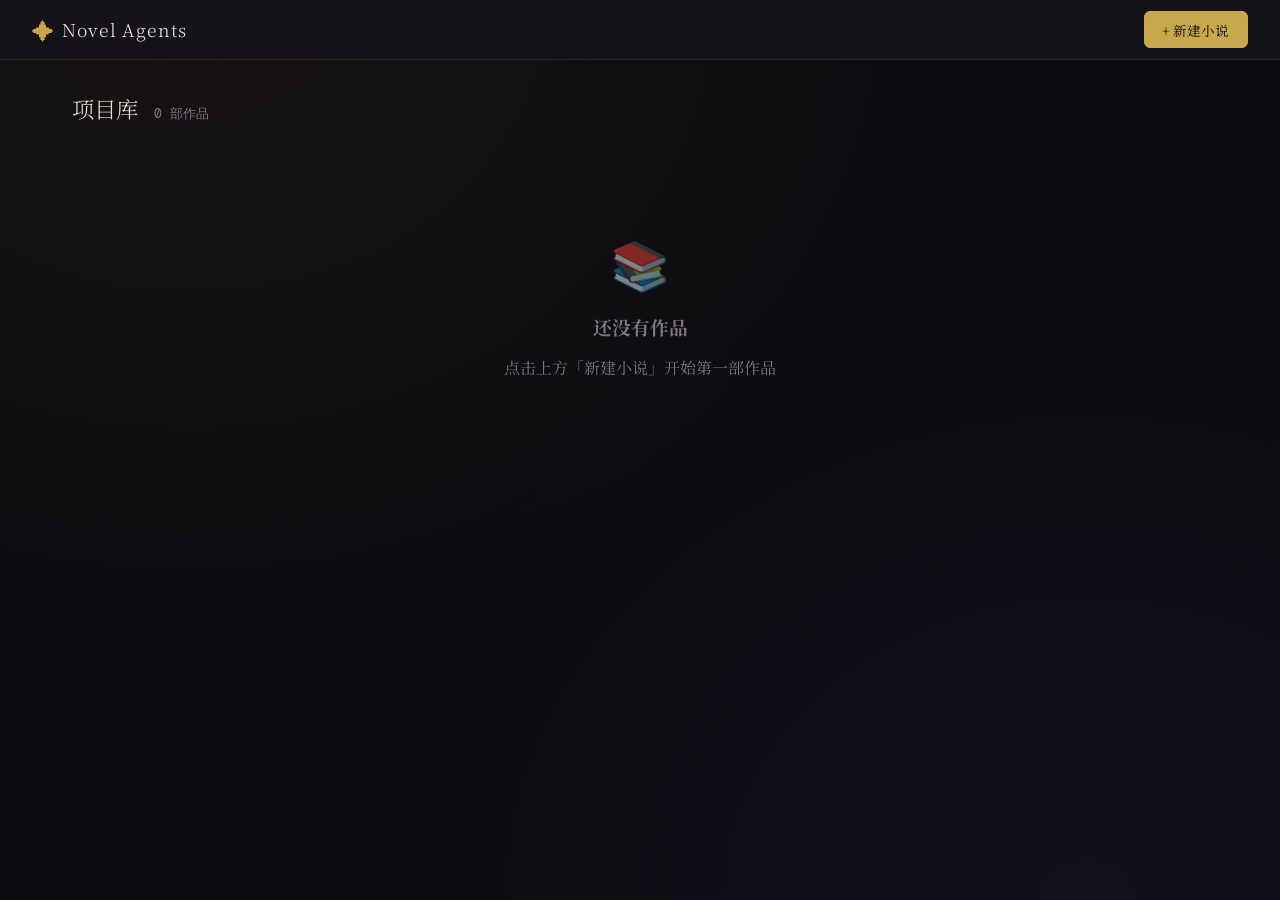
==== index.html @ f83b3af1 "update" ====
<!DOCTYPE html>
<html lang="zh-CN">
<head>
<meta charset="UTF-8">
<meta name="viewport" content="width=device-width, initial-scale=1.0">
<title>Novel Agents</title>
<link href="https://fonts.googleapis.com/css2?family=Noto+Serif+SC:wght@300;400;700&family=DM+Mono:wght@300;400;500&display=swap" rel="stylesheet">
<!-- 样式内联（确保加载） -->
<style>
*{box-sizing:border-box;margin:0;padding:0}
:root{--bg:#0c0b0f;--surface:#16141a;--surface2:#1e1b24;--border:#2a2733;--text:#e8e4df;--muted:#7a7485;--accent:#c9a84c;--accent2:#8b5cf6;--danger:#e05c5c;--success:#4caf7d}
html,body{height:100%;background:var(--bg);color:var(--text);font-family:'Noto Serif SC',serif;background-image:radial-gradient(ellipse at 15% 0%,rgba(201,168,76,.06) 0%,transparent 50%),radial-gradient(ellipse at 85% 100%,rgba(139,92,246,.05) 0%,transparent 50%)}
::-webkit-scrollbar{width:5px}
::-webkit-scrollbar-track{background:var(--surface)}
::-webkit-scrollbar-thumb{background:var(--border);border-radius:3px}
.btn{padding:.45rem 1.1rem;border-radius:6px;font-family:inherit;font-size:.85rem;cursor:pointer;border:1px solid transparent;transition:all .2s;font-weight:400}
.btn-primary{background:var(--accent);color:#0c0b0f;border-color:var(--accent)}
.btn-primary:hover{background:#d4b55a;box-shadow:0 0 18px rgba(201,168,76,.3)}
.btn-primary:disabled,.btn-ghost:disabled{opacity:.4;cursor:not-allowed}
.btn-ghost{background:transparent;color:var(--muted);border-color:var(--border)}
.btn-ghost:hover{border-color:var(--muted);color:var(--text)}
.btn-danger{background:transparent;color:var(--danger);border-color:var(--danger)}
.icon-btn{background:transparent;border:none;cursor:pointer;color:var(--muted);font-size:.9rem;padding:.2rem .4rem;border-radius:4px;transition:all .15s}
.icon-btn:hover{color:var(--text);background:var(--surface2)}
input,select,textarea{background:var(--surface2);border:1px solid var(--border);border-radius:6px;color:var(--text);font-family:'DM Mono',monospace;font-size:.8rem;padding:.5rem .7rem;width:100%;transition:border-color .2s;outline:none}
input:focus,select:focus,textarea:focus{border-color:var(--accent)}
textarea{resize:vertical;min-height:80px}
select{cursor:pointer}
.header{display:flex;align-items:center;justify-content:space-between;padding:0 2rem;height:60px;border-bottom:1px solid var(--border);background:rgba(22,20,26,.9);backdrop-filter:blur(12px);position:sticky;top:0;z-index:100}
.logo{display:flex;align-items:center;gap:.5rem;cursor:pointer}
.logo-mark{color:var(--accent);font-size:1.4rem}
.logo-text{font-size:1.1rem;font-weight:300;letter-spacing:.05em}
.header-actions{display:flex;gap:.75rem;align-items:center}
.toolbar-label{font-size:.8rem;color:var(--muted);font-family:'DM Mono',monospace;margin-right:auto}
.main{padding:2rem;max-width:1200px;margin:0 auto}
.section-header{display:flex;align-items:baseline;gap:1rem;margin-bottom:1.5rem}
.section-title{font-size:1.4rem;font-weight:300}
.count{font-size:.8rem;color:var(--muted);font-family:'DM Mono',monospace}
.grid{display:grid;grid-template-columns:repeat(auto-fill,minmax(280px,1fr));gap:1rem}
.card{background:var(--surface);border:1px solid var(--border);border-radius:10px;padding:1.25rem;cursor:pointer;transition:all .2s;position:relative;overflow:hidden}
.card:hover{border-color:rgba(201,168,76,.4);transform:translateY(-2px)}
.card-genre{font-size:.68rem;letter-spacing:.12em;text-transform:uppercase;color:var(--accent);font-family:'DM Mono',monospace;margin-bottom:.4rem}
.card-title{font-size:1.1rem;margin-bottom:.5rem}
.card-prompt{font-size:.8rem;color:var(--muted);line-height:1.6;display:-webkit-box;-webkit-line-clamp:2;-webkit-box-orient:vertical;overflow:hidden}
.card-footer{display:flex;justify-content:space-between;margin-top:.75rem;padding-top:.75rem;border-top:1px solid var(--border)}
.card-meta{font-size:.72rem;color:var(--muted);font-family:'DM Mono',monospace}
.card-actions{position:absolute;top:.75rem;right:.75rem;opacity:0;transition:opacity .15s;display:flex;gap:.25rem}
.card:hover .card-actions{opacity:1}
.empty-state{text-align:center;padding:5rem 2rem;color:var(--muted);display:flex;flex-direction:column;align-items:center;gap:1rem}
.modal-overlay{position:fixed;inset:0;background:rgba(0,0,0,.7);backdrop-filter:blur(4px);display:flex;align-items:center;justify-content:center;z-index:200;animation:fadeIn .2s ease}
.modal{background:var(--surface);border:1px solid var(--border);border-radius:12px;width:min(560px,95vw);max-height:90vh;overflow-y:auto;animation:slideUp .25s}
.modal-header{display:flex;align-items:center;justify-content:space-between;padding:1.25rem 1.5rem;border-bottom:1px solid var(--border)}
.close-btn{background:none;border:none;color:var(--muted);cursor:pointer;font-size:1.1rem}
.close-btn:hover{color:var(--text)}
.modal-form{padding:1.5rem;display:flex;flex-direction:column;gap:1rem}
.form-group{display:flex;flex-direction:column;gap:.25rem}
.form-label{font-size:.75rem;color:var(--muted);font-family:'DM Mono',monospace}
.form-actions{display:flex;justify-content:flex-end;gap:.75rem;padding:1rem 1.5rem;border-top:1px solid var(--border)}
.layout{display:grid;grid-template-columns:300px 1fr 300px;height:calc(100vh - 60px);overflow:hidden}
.sidebar{border-right:1px solid var(--border);overflow-y:auto;padding:1.25rem;display:flex;flex-direction:column;gap:1.25rem}
.main-area{display:flex;flex-direction:column;overflow:hidden;position:relative}
.main-area .content-wrapper{flex:1;overflow:hidden;position:relative;display:flex;flex-direction:column}
.right-panel{border-left:1px solid var(--border);display:flex;flex-direction:column;overflow:hidden}
.panel-title{font-size:.68rem;letter-spacing:.15em;text-transform:uppercase;color:var(--muted);margin-bottom:.6rem;font-family:'DM Mono',monospace}
.panel-tabs{display:flex;border-bottom:1px solid var(--border);background:rgba(22,20,26,.8)}
.tab{flex:1;padding:.6rem;text-align:center;font-size:.78rem;color:var(--muted);cursor:pointer;border-bottom:2px solid transparent;transition:all .15s;font-family:'DM Mono',monospace}
.tab:hover{color:var(--text)}
.tab.active{color:var(--accent);border-bottom-color:var(--accent)}
.panel-content{flex:1;overflow-y:auto;padding:1rem;display:flex;flex-direction:column;gap:1rem}
.info-block{background:var(--surface);border:1px solid var(--border);border-radius:8px;padding:.85rem}
.info-row{display:flex;justify-content:space-between;align-items:center;padding:.3rem 0;font-size:.85rem;border-bottom:1px solid var(--border)}
.info-row:last-child{border-bottom:none}
.info-label{color:var(--muted);min-width:3em;flex-shrink:0}
.info-value{color:var(--text);text-align:right;flex:1}
.config-section{display:flex;flex-direction:column;gap:.6rem}
.control-row{display:flex;gap:.5rem;align-items:center}
.slider-label{font-size:.75rem;color:var(--muted);font-family:'DM Mono',monospace;white-space:nowrap}
input[type=range]{flex:1;height:3px;background:var(--border);border-radius:2px;border:none;padding:0;accent-color:var(--accent)}
.char-list{display:flex;flex-direction:column;gap:.4rem}
.char-card{background:var(--surface);border:1px solid var(--border);border-radius:8px;padding:.65rem;font-size:.85rem;transition:border-color .15s}
.char-card:hover{border-color:var(--accent)}
.char-name{color:var(--accent);font-weight:500;margin-bottom:.2rem;font-size:.88rem}
.char-desc{color:var(--muted);font-size:.75rem;line-height:1.5}
.toolbar{display:flex;align-items:center;gap:.75rem;padding:.65rem 1.5rem;border-bottom:1px solid var(--border);background:rgba(22,20,26,.7)}
.outline-scroll{flex:1;overflow-y:auto;padding:1.25rem 1.5rem;min-height:0}
.outline-empty{color:var(--muted);text-align:center;padding:3rem;font-size:.9rem;line-height:2}
.chapter-block{margin-bottom:1.25rem;padding:1rem 1.25rem;background:var(--surface);border:1px solid var(--border);border-radius:10px;transition:border-color .2s}
.chapter-block:hover{border-color:rgba(201,168,76,.4)}
.chapter-block:hover .chapter-actions{opacity:1}
.chapter-block.current{border-color:var(--accent);box-shadow:0 0 20px rgba(201,168,76,.15)}
.chapter-block.editing{border-color:var(--accent); background:rgba(201,168,76,.03)}
.editable-field:hover{background:rgba(201,168,76,.05); border-radius:3px; cursor:text}
.empty-hint:hover{color:var(--accent)!important}
.theme-block .editable-field:hover{background:rgba(255,255,255,.08)}
.chapter-num{font-family:'DM Mono',monospace;font-size:.7rem;color:var(--muted);letter-spacing:.1em}
.chapter-title{font-size:1.05rem;color:var(--accent);margin:.3rem 0 .4rem}
.chapter-one-sentence{font-size:.82rem;color:var(--muted);font-style:italic;border-left:2px solid var(--border);padding-left:.75rem;margin:.4rem 0;line-height:1.6}
.chapter-meta{display:flex;flex-wrap:wrap;gap:.4rem;margin-top:.4rem}
.chapter-meta span{background:var(--surface2);padding:.15rem .5rem;border-radius:4px;font-size:.75rem;font-family:'DM Mono',monospace;color:var(--muted)}
.chapter-meta .cur{color:var(--accent)}
.theme-block{background:linear-gradient(135deg,rgba(201,168,76,.08),rgba(139,92,246,.08));border:1px solid rgba(201,168,76,.2);border-radius:10px;padding:1rem 1.25rem;margin-bottom:1.25rem}
.theme-text{font-size:1rem;color:var(--accent)}
.theme-purpose{font-size:.82rem;color:var(--muted);margin-top:.3rem}
.arc-block{background:var(--surface);border:1px solid var(--border);border-radius:8px;padding:.75rem 1rem;margin-bottom:.6rem}
.arc-name{color:var(--accent2);font-size:.85rem;font-weight:500}
.arc-arrow{font-size:.75rem;color:var(--muted);margin:.2rem 0}
.world-rule{display:flex;align-items:flex-start;gap:.5rem;padding:.3rem 0;font-size:.82rem}
.world-rule::before{content:\25c8;color:var(--accent);flex-shrink:0}
.novel-text{flex:1;overflow-y:auto;padding:2rem 3rem;font-size:1.05rem;line-height:2.2;white-space:pre-wrap;word-break:break-word;max-width:800px;margin:0 auto;width:100%}
.novel-container{flex:1;overflow:hidden;position:relative;display:flex;flex-direction:column}
.outline-container{flex:1;overflow:hidden;position:relative;display:flex;flex-direction:column}
.novel-content-wrapper{flex:1;overflow:auto;position:relative}
.novel-toolbar{display:flex;justify-content:flex-end;gap:.5rem;padding:.5rem 2rem;border-top:1px solid var(--border);background:rgba(22,20,26,.8);flex-shrink:0}
.outline-toolbar{display:flex;justify-content:flex-end;gap:.5rem;padding:.5rem 2rem;border-top:1px solid var(--border);background:rgba(22,20,26,.95);flex-shrink:0}
#novel-editor{position:absolute;top:0;left:0;width:100%;height:100%;box-sizing:border-box;padding:2rem 3rem;font-size:1.05rem;line-height:2.2;white-space:pre-wrap;word-break:break-word;max-width:800px;margin:0 auto;border:none;outline:none;background:transparent;color:var(--text);font-family:'Noto Serif SC',serif;resize:none}
.output-box{background:var(--surface);border:1px solid var(--border);border-radius:8px;overflow-y:auto;padding:.75rem;font-family:'DM Mono',monospace;font-size:.73rem;line-height:1.8;white-space:pre-wrap;word-break:break-word;color:var(--text);min-height:180px;max-height:55vh;flex:1}
.output-box:empty::before{content:'等待生成...';color:var(--muted)}
.log-entry{margin-bottom:.15rem}
.log-phase{color:var(--accent2)}
.log-error{color:var(--danger)}
.log-success{color:var(--success)}
.log-muted{color:var(--muted)}
.log-tool{color:var(--accent);font-size:.7rem}
.progress-bar{height:3px;background:var(--border);border-radius:2px;overflow:hidden;margin-top:.4rem;display:none}
.progress-fill{height:100%;background:var(--accent);border-radius:2px;transition:width .3s}
.toast{position:fixed;bottom:2rem;right:2rem;background:var(--surface2);border:1px solid var(--accent);border-radius:8px;padding:.75rem 1.25rem;font-size:.85rem;box-shadow:0 8px 32px rgba(0,0,0,.5);z-index:999;animation:slideUp .2s ease;display:none}
.toast.error{border-color:var(--danger);color:var(--danger)}
@keyframes fadeIn{from{opacity:0}}
@keyframes slideUp{from{transform:translateY(12px);opacity:0}}
.hidden{display:none!important}
@media(max-width:900px){.layout{grid-template-columns:1fr}.sidebar,.right-panel{display:none}}
</style>
</head>
<body>
<div class="header">
  <div class="logo" id="logo-btn">
    <span class="logo-mark">&#10022;</span>
    <span class="logo-text">Novel Agents</span>
  </div>
  <div class="header-actions" id="header-actions">
    <button class="btn btn-primary" id="btn-new">+ 新建小说</button>

    <button class="btn btn-ghost" id="btn-settings-header">&#9881; 设置</button>
  </div>
</div>

<div class="main" id="page-home">
  <div class="section-header">
    <h1 class="section-title">项目库</h1>
    <span class="count" id="project-count">0 部作品</span>
  </div>
  <div class="grid" id="project-grid"></div>
  <div class="empty-state" id="empty-state" style="display:none">
    <div style="font-size:3rem;opacity:.5">&#128218;</div>
    <h3>还没有作品</h3>
    <p>点击上方「新建小说」开始第一部作品</p>
  </div>
</div>

<div class="layout hidden" id="page-project">
  <aside class="sidebar">
    <div>
      <div class="panel-title" style="display:flex;justify-content:space-between;align-items:center">
        <span>小说信息</span>
        <button class="btn btn-ghost" id="btn-edit-project" style="padding:.2rem .5rem;font-size:.7rem">✎ 编辑</button>
      </div>
      <div class="info-block">
        <div class="info-row"><span class="info-label">标题</span><span class="info-value" id="info-title">-</span></div>
        <div class="info-row"><span class="info-label">类型</span><span class="info-value" id="info-genre">-</span></div>
        <div class="info-row"><span class="info-label">章节</span><span class="info-value" id="info-chapter">-</span></div>
        <div class="info-row"><span class="info-label">角色</span><span class="info-value" id="info-chars">-</span></div>
        <div class="info-row"><span class="info-label">状态</span><span class="info-value" id="info-status">-</span></div>
      </div>
    </div>
    <div>
      <div class="panel-title" style="display:flex;justify-content:space-between;align-items:center">
        <span>角色列表</span>
        <button class="btn btn-ghost" id="btn-add-char" style="padding:.2rem .5rem;font-size:.7rem">+ 新增</button>
      </div>
      <div class="char-list" id="char-list">
        <div class="info-block" style="text-align:center;color:var(--muted);font-size:.85rem">生成大纲后显示</div>
      </div>
    </div>
  </aside>

  <section class="main-area">
    <div class="toolbar">
      <span class="toolbar-label" id="toolbar-status">大纲</span>
      <button class="btn btn-primary" id="btn-outline">生成大纲</button>
      <button class="btn btn-ghost" id="btn-round" disabled onclick="window.generateRound(1)">写一段</button>
      <button class="btn btn-ghost" id="btn-show-outline">大纲</button>
      <button class="btn btn-ghost" id="btn-novel-tab">正文</button>
      <button class="btn btn-ghost" id="btn-save-text">保存正文</button>
    </div>
    <div class="content-wrapper">
      <!-- 大纲显示区 -->
      <div class="outline-container hidden" id="outline-container">
        <div class="outline-scroll" id="outline-panel">
          <div class="outline-empty" id="outline-empty">
            <p>还没有生成大纲</p><p>配置模型后，点击「生成大纲」开始</p>
          </div>
          <div id="outline-content" class="hidden"></div>
        </div>
        <div class="outline-toolbar" id="outline-toolbar">
          <button class="btn btn-ghost" id="btn-add-outline-chapter">+ 章节</button>
          <button class="btn btn-ghost" id="btn-add-world-rule">+ 规则</button>
        </div>
      </div>
      
      <!-- 正文显示/编辑区 -->
      <div class="novel-container hidden" id="novel-container">
        <div class="novel-content-wrapper">
          <div class="novel-text" id="novel-panel"></div>
          <textarea id="novel-editor" class="hidden"></textarea>
        </div>
        <div class="novel-toolbar">
          <button class="btn btn-ghost" id="btn-edit-novel">✎ 编辑</button>
          <button class="btn btn-ghost" id="btn-save-novel" style="display:none">✓ 保存</button>
          <button class="btn btn-ghost" id="btn-cancel-novel" style="display:none">✕ 取消</button>
        </div>
      </div>
    </div>
  </section>

  <aside class="right-panel">
    <div class="panel-tabs">
      <div class="tab active" id="tab-output">输出</div>
      <div class="tab" id="tab-outline">大纲</div>
    </div>
    <div class="panel-content" id="panel-output">
      <div class="output-box" id="output-box"></div>
    </div>
    <div class="panel-content hidden" id="panel-outline">
      <div id="outline-sidebar-content" style="font-size:.85rem;line-height:1.8"></div>
    </div>
  </aside>
</div>

<div class="modal-overlay hidden" id="modal-overlay">
  <div class="modal">
    <div class="modal-header">
      <span>新建小说</span>
      <button class="close-btn" id="modal-close">&#10005;</button>
    </div>
    <form class="modal-form" id="form-new">
      <div class="form-group">
        <label class="form-label">标题</label>
        <input type="text" name="title" placeholder="例如：午夜书店" required>
      </div>
      <div class="form-group">
        <label class="form-label">类型</label>
        <select name="genre">
          <option value="悬疑推理">悬疑推理</option>
          <option value="都市言情">都市言情</option>
          <option value="科幻">科幻</option>
          <option value="奇幻">奇幻</option>
          <option value="历史">历史</option>
          <option value="恐怖">恐怖</option>
          <option value="武侠">武侠</option>
          <option value="其他">其他</option>
        </select>
      </div>
      <div class="form-group">
        <label class="form-label">初始设定</label>
        <textarea name="initial_prompt" rows="4" placeholder="描述小说的开局设定、人物关系、核心悬念等..."></textarea>
      </div>
      <div class="form-actions">
        <button type="button" class="btn btn-ghost" id="btn-cancel">取消</button>
        <button type="submit" class="btn btn-primary">创建并打开</button>
      </div>
    </form>
  </div>
</div>

<div id="toast" class="toast"></div>

<div class="main hidden" id="page-settings">
  <div class="section-header">
    <h1 class="section-title">&#9881; 全局设置</h1>
  </div>

  <div class="grid" style="grid-template-columns:1fr;max-width:640px">

    <div class="card" style="cursor:default">
      <div style="margin-bottom:1.5rem">
        <div class="panel-title">&#128273; API 配置</div>
        <div class="form-group" style="margin-bottom:.75rem">
          <label class="form-label">API Key</label>
          <input type="password" id="s-api-key" placeholder="sk-... &#25110; DashScope Key">
        </div>
        <div class="form-group" style="margin-bottom:.75rem">
          <label class="form-label">Base URL</label>
          <input type="text" id="s-base-url" placeholder="https://dashscope.aliyuncs.com/compatible-mode/v1">
        </div>
        <div class="form-group">
          <label class="form-label">&#36890;&#36947;&#35780;&#27983;</label>
          <select id="s-channel">
            <option value="dashscope">&#38463;&#37324;&#20304;&#25945; (DashScope)</option>
            <option value="openai">OpenAI</option>
            <option value="custom">&#33258;&#23450;&#20041;</option>
          </select>
        </div>
      </div>

      <div style="margin-bottom:1.5rem">
        <div class="panel-title">&#129512; &#27169;&#22411;&#36873;&#25321;</div>
        <div class="form-group" style="margin-bottom:.75rem">
          <label class="form-label">&#20027;&#35268;&#21017;&#27169;&#22411;</label>
          <select id="s-model">
            <option value="qwen-plus">&#36890;&#20041;&#21315;&#38395; Plus</option>
            <option value="qwen-max">&#36890;&#20041;&#21315;&#38395; Max</option>
            <option value="qwen2.5-72b-instruct">Qwen2.5 72B Instruct</option>
            <option value="qwen2.5-14b-instruct">Qwen2.5 14B Instruct</option>
            <option value="qwen2.5-7b-instruct">Qwen2.5 7B Instruct</option>
            <option value="deepseek-chat">DeepSeek V3 Chat</option>
            <option value="deepseek-coder">DeepSeek Coder</option>
            <option value="gpt-4o">GPT-4o</option>
            <option value="gpt-4o-mini">GPT-4o Mini</option>
            <option value="claude-3-5-sonnet">Claude 3.5 Sonnet</option>
          </select>
        </div>
        <div class="form-group">
          <label class="form-label">Temperature &nbsp; <span id="s-temp-label">0.80</span></label>
          <div class="control-row">
            <input type="range" id="s-temp" min="0.1" max="1.5" step="0.05" value="0.8">
          </div>
        </div>
      </div>

      <div style="display:flex;gap:.75rem;flex-wrap:wrap">
        <button class="btn btn-primary" id="btn-save-settings">&#128190; &#20445;&#23384;&#35774;&#32622;</button>
        <button class="btn btn-ghost" id="btn-test-conn">&#128270; &#27979;&#35797;&#36830;&#25509;</button>
        <button class="btn btn-ghost" id="btn-reset-settings">&#128465; &#37325;&#32622;</button>
      </div>
      <div id="test-result" style="margin-top:.75rem;font-size:.82rem;font-family:'DM Mono',monospace;min-height:1.2rem;color:var(--muted)"></div>
    </div>

    <div class="card" style="cursor:default">
      <div class="panel-title">&#128203; &#20351;&#29992;&#35828;&#26126;</div>
      <div style="font-size:.85rem;line-height:1.8;color:var(--muted)">
        <p>&#183; &#22312;&#27491;&#25991;&#20013;&#22635;&#20837; API Key&#65292;&#31995;&#32479;&#20250;&#20445;&#23384;&#21040;&#26412;&#22320;&#65288;&#19981;&#20250;&#19978;&#20256;&#21040;&#20219;&#20309;&#26381;&#21153;&#22120;&#65289;</p>
        <p style="margin-top:.5rem">&#183; &#25903;&#25345;&#38463;&#37324;&#20304;&#25945;&#12289;OpenAI&#12289;DeepSeek&#31561;&#27169;&#22411;</p>
        <p style="margin-top:.5rem">&#183; &#27599;&#20010;&#23567;&#35828;&#39033;&#30446;&#21487;&#29420;&#31435;&#37197;&#32622;&#27169;&#22411;&#65292;&#20063;&#21487;&#20351;&#29992;&#20844;&#20849;&#35774;&#32622;</p>
        <p style="margin-top:.5rem">&#183; &#25171;&#24320;&#27993;&#35270;&#22120;&#25509;&#21475;&#65288;F12&#65289;&#26597;&#30475;&#25551;&#36807;&#36807;&#31243;&#26085;&#24536;</p>
      </div>
    </div>

  </div>
</div>


<div class="modal-overlay hidden" id="char-modal-overlay">
  <div class="modal" id="char-modal-box" style="max-width:680px;width:95vw;max-height:90vh;overflow:auto">
    <div style="display:flex;justify-content:space-between;align-items:center;margin-bottom:1rem">
      <span class="modal-title" id="char-modal-title">添加角色</span>
      <button class="modal-close" id="char-modal-close">&#8592; 返回</button>
    </div>
    <div id="char-form-container"></div>
  </div>
</div>

<!-- 项目编辑弹窗 -->
<div class="modal-overlay hidden" id="project-edit-modal">
  <div class="modal" style="max-width:520px;width:95vw">
    <div class="modal-header">
      <span class="modal-title" id="project-edit-title">编辑项目</span>
      <button class="close-btn" id="project-edit-close">✕</button>
    </div>
    <form id="project-edit-form" class="modal-form">
      <div class="form-group">
        <label class="form-label">标题</label>
        <input type="text" id="pe-title" placeholder="小说标题" required>
      </div>
      <div class="form-group">
        <label class="form-label">类型</label>
        <select id="pe-genre">
          <option value="悬疑推理">悬疑推理</option>
          <option value="都市言情">都市言情</option>
          <option value="科幻">科幻</option>
          <option value="奇幻">奇幻</option>
          <option value="历史">历史</option>
          <option value="恐怖">恐怖</option>
          <option value="武侠">武侠</option>
          <option value="其他">其他</option>
        </select>
      </div>
      <div class="form-group">
        <label class="form-label">初始设定</label>
        <textarea id="pe-initial-prompt" rows="4" placeholder="故事背景、人物关系、核心悬念等..."></textarea>
      </div>
      <div class="form-actions">
        <button type="button" class="btn btn-ghost" id="project-edit-cancel">取消</button>
        <button type="submit" class="btn btn-primary">保存</button>
      </div>
    </form>
  </div>
</div>

<!-- 应用脚本 - 模块化架构 -->
<script src="web/js/storage.js"></script>
<script src="web/js/utils.js"></script>
<script src="web/js/providers.js"></script>
<script src="web/js/api.js"></script>
<script src="web/js/project.js"></script>
<script src="web/js/navigation.js"></script>
<script src="web/js/ui.js"></script>
<script src="web/js/outline.js"></script>
<script src="web/js/novelist.js"></script>
<script src="web/js/app.js"></script>
</body>
</html>
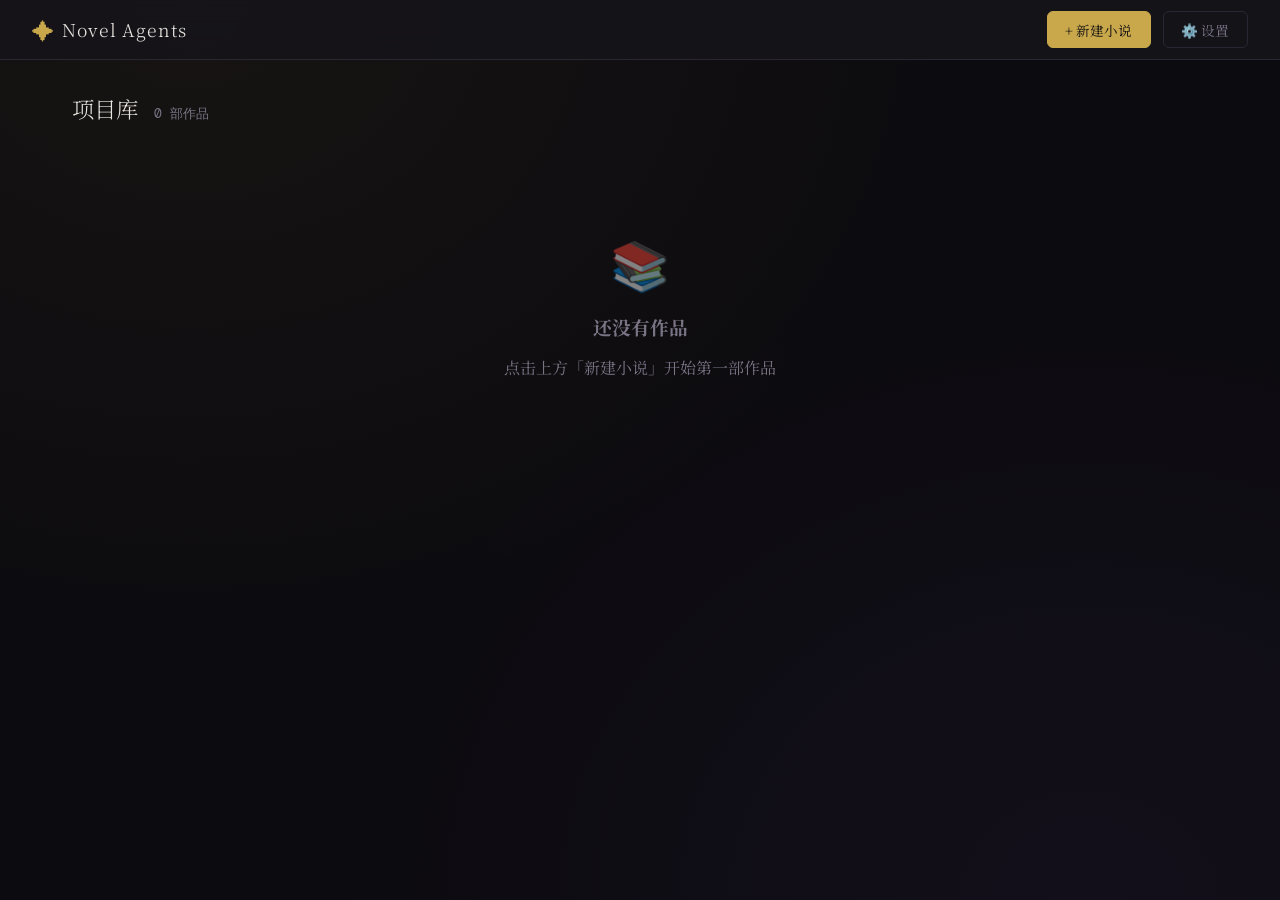
==== commit 1967b023: "update" ====
--- a/index.html
+++ b/index.html
@@ -77,10 +77,45 @@
 .slider-label{font-size:.75rem;color:var(--muted);font-family:'DM Mono',monospace;white-space:nowrap}
 input[type=range]{flex:1;height:3px;background:var(--border);border-radius:2px;border:none;padding:0;accent-color:var(--accent)}
 .char-list{display:flex;flex-direction:column;gap:.4rem}
-.char-card{background:var(--surface);border:1px solid var(--border);border-radius:8px;padding:.65rem;font-size:.85rem;transition:border-color .15s}
-.char-card:hover{border-color:var(--accent)}
-.char-name{color:var(--accent);font-weight:500;margin-bottom:.2rem;font-size:.88rem}
-.char-desc{color:var(--muted);font-size:.75rem;line-height:1.5}
+.characters-list{display:flex;flex-direction:column;gap:.6rem;width:100%}
+.character-item{background:var(--surface);border:1px solid var(--border);border-radius:8px;padding:.75rem;transition:border-color .15s}
+.character-item:hover{border-color:var(--accent)}
+.character-header{display:flex;justify-content:space-between;align-items:center;margin-bottom:.4rem}
+.character-name{color:var(--accent);font-weight:500;font-size:.9rem}
+.character-actions{display:flex;gap:.35rem}
+.character-role-tag{background:rgba(201,168,76,.08);color:var(--accent);padding:.2rem .5rem;border-radius:4px;font-size:.7rem;font-family:'DM Mono',monospace;margin-bottom:.5rem;display:inline-block}
+.character-section{margin-bottom:.5rem;padding:.35rem .5rem;background:var(--surface2);border-left:2px solid var(--border);border-radius:4px}
+.character-section:hover{border-left-color:var(--accent)}
+.character-section.editable-field{cursor:pointer;transition:all .15s}
+.character-section.editable-field:hover{background:rgba(201,168,76,.08);border-left-color:var(--accent)}
+.section-label{font-size:.72rem;color:var(--muted);display:block;margin-bottom:.2rem;font-family:'DM Mono',monospace}
+.section-content{font-size:.78rem;line-height:1.7;color:var(--text);display:block}
+.arc-section{background:linear-gradient(to right, rgba(139,92,246,.05), transparent);border-left-color:#8b5cf6}
+.arc-label{color:#8b5cf6}
+.arc-content{display:flex;flex-direction:column;gap:.3rem;margin-top:.25rem}
+.arc-state{display:flex;align-items:flex-start;gap:.35rem;font-size:.78rem;line-height:1.6;padding:.25rem;background:var(--surface);border-radius:4px}
+.arc-state.initial{border-left:2px solid #10b981;padding-left:.5rem}
+.arc-state.final{border-left:2px solid #f59e0b;padding-left:.5rem}
+.state-icon{font-size:.85rem;flex-shrink:0}
+.state-label{color:var(--muted);font-size:.7rem;font-family:'DM Mono',monospace;white-space:nowrap}
+.changes-section{background:linear-gradient(to right, rgba(59,130,246,.05), transparent);border-left-color:#3b82f6}
+.conflicts-section{background:linear-gradient(to right, rgba(239,68,68,.05), transparent);border-left-color:#ef4444}
+.changes-list,.conflicts-list{list-style:none;padding:0;margin:.25rem 0 0;font-size:.78rem;line-height:1.7}
+.changes-list li,.conflicts-list li{padding:.2rem .5rem;background:var(--surface);border-radius:3px;margin-bottom:.2rem;position:relative;padding-left:1.2rem}
+.changes-list li:before,.conflicts-list li:before{content:'•';position:absolute;left:.4rem;color:var(--accent);font-weight:bold}
+.character-meta-field{margin-top:.5rem;padding:.35rem .5rem;background:var(--surface2);border-radius:4px}
+.character-meta-field.editable-field{cursor:pointer;transition:all .15s}
+.character-meta-field.editable-field:hover{background:rgba(201,168,76,.08)}
+.meta-label{font-size:.72rem;color:var(--muted);font-family:'DM Mono',monospace;margin-right:.5rem;font-weight:500}
+.meta-items{display:flex;flex-wrap:wrap;gap:.35rem;margin-top:.25rem}
+.meta-item{background:var(--surface);border:1px solid var(--border);padding:.2rem .5rem;border-radius:4px;font-size:.75rem;color:var(--text);line-height:1.6;transition:all .15s}
+.meta-item:hover{border-color:var(--accent);background:rgba(201,168,76,.08)}
+.meta-item.conflict{border-color:rgba(239,68,68,.3);background:rgba(239,68,68,.05)}
+.meta-item.conflict:hover{border-color:#ef4444;background:rgba(239,68,68,.1)}
+.character-meta{display:flex;flex-wrap:wrap;gap:.3rem;margin-top:.4rem}
+.character-tag{background:var(--surface2);padding:.15rem .45rem;border-radius:4px;font-size:.7rem;color:var(--muted);font-family:'DM Mono',monospace}
+.character-tag.info{background:rgba(59,130,246,.1);color:#60a5fa;border:1px solid rgba(59,130,246,.2)}
+.character-tag.empty{background:var(--surface2);color:var(--muted);border:1px dashed var(--border)}
 .toolbar{display:flex;align-items:center;gap:.75rem;padding:.65rem 1.5rem;border-bottom:1px solid var(--border);background:rgba(22,20,26,.7)}
 .outline-scroll{flex:1;overflow-y:auto;padding:1.25rem 1.5rem;min-height:0}
 .outline-empty{color:var(--muted);text-align:center;padding:3rem;font-size:.9rem;line-height:2}
@@ -114,7 +149,14 @@
 .outline-toolbar{display:flex;justify-content:flex-end;gap:.5rem;padding:.5rem 2rem;border-top:1px solid var(--border);background:rgba(22,20,26,.95);flex-shrink:0}
 #novel-editor{position:absolute;top:0;left:0;width:100%;height:100%;box-sizing:border-box;padding:2rem 3rem;font-size:1.05rem;line-height:2.2;white-space:pre-wrap;word-break:break-word;max-width:800px;margin:0 auto;border:none;outline:none;background:transparent;color:var(--text);font-family:'Noto Serif SC',serif;resize:none}
 .output-box{background:var(--surface);border:1px solid var(--border);border-radius:8px;overflow-y:auto;padding:.75rem;font-family:'DM Mono',monospace;font-size:.73rem;line-height:1.8;white-space:pre-wrap;word-break:break-word;color:var(--text);min-height:180px;max-height:55vh;flex:1}
-.output-box:empty::before{content:'等待生成...';color:var(--muted)}
+
+/* Switch Toggle Style */
+.switch{position:relative;display:inline-block;width:44px;height:24px}
+.switch input{opacity:0;width:0;height:0}
+.slider{position:absolute;cursor:pointer;top:0;left:0;right:0;bottom:0;background-color:var(--border);transition:.3s;border-radius:24px}
+.slider:before{position:absolute;content:"";height:18px;width:18px;left:3px;bottom:3px;background-color:var(--text);transition:.3s;border-radius:50%}
+input:checked+.slider{background-color:var(--accent)}
+input:checked+.slider:before{transform:translateX(20px);background-color:#0c0b0f}
 .log-entry{margin-bottom:.15rem}
 .log-phase{color:var(--accent2)}
 .log-error{color:var(--danger)}
@@ -168,17 +210,15 @@
         <div class="info-row"><span class="info-label">标题</span><span class="info-value" id="info-title">-</span></div>
         <div class="info-row"><span class="info-label">类型</span><span class="info-value" id="info-genre">-</span></div>
         <div class="info-row"><span class="info-label">章节</span><span class="info-value" id="info-chapter">-</span></div>
-        <div class="info-row"><span class="info-label">角色</span><span class="info-value" id="info-chars">-</span></div>
         <div class="info-row"><span class="info-label">状态</span><span class="info-value" id="info-status">-</span></div>
       </div>
     </div>
     <div>
-      <div class="panel-title" style="display:flex;justify-content:space-between;align-items:center">
-        <span>角色列表</span>
-        <button class="btn btn-ghost" id="btn-add-char" style="padding:.2rem .5rem;font-size:.7rem">+ 新增</button>
-      </div>
-      <div class="char-list" id="char-list">
-        <div class="info-block" style="text-align:center;color:var(--muted);font-size:.85rem">生成大纲后显示</div>
+      <div class="panel-title">初始设定</div>
+      <div class="info-block">
+        <div class="info-row" style="display:block">
+          <div id="info-prompt" style="font-size:.85rem;line-height:1.6;white-space:pre-wrap;color:var(--text)">-</div>
+        </div>
       </div>
     </div>
   </aside>
@@ -194,12 +234,12 @@
     </div>
     <div class="content-wrapper">
       <!-- 大纲显示区 -->
-      <div class="outline-container hidden" id="outline-container">
+      <div class="outline-container" id="outline-container">
         <div class="outline-scroll" id="outline-panel">
           <div class="outline-empty" id="outline-empty">
             <p>还没有生成大纲</p><p>配置模型后，点击「生成大纲」开始</p>
           </div>
-          <div id="outline-content" class="hidden"></div>
+          <div id="outline-content"></div>
         </div>
         <div class="outline-toolbar" id="outline-toolbar">
           <button class="btn btn-ghost" id="btn-add-outline-chapter">+ 章节</button>
@@ -225,10 +265,17 @@
   <aside class="right-panel">
     <div class="panel-tabs">
       <div class="tab active" id="tab-output">输出</div>
-      <div class="tab" id="tab-outline">大纲</div>
+      <div class="tab" id="tab-characters">角色</div>
     </div>
     <div class="panel-content" id="panel-output">
       <div class="output-box" id="output-box"></div>
+    </div>
+    <div class="panel-content hidden" id="panel-characters">
+      <div class="characters-header" style="display:flex;justify-content:space-between;align-items:center;margin-bottom:.75rem">
+        <span style="font-size:.85rem;color:var(--muted);font-family:'DM Mono',monospace">项目角色</span>
+        <button class="btn btn-primary" id="btn-add-character-panel" style="padding:.4rem .75rem;font-size:.75rem">+ 添加角色</button>
+      </div>
+      <div class="characters-list" id="characters-list"></div>
     </div>
     <div class="panel-content hidden" id="panel-outline">
       <div id="outline-sidebar-content" style="font-size:.85rem;line-height:1.8"></div>
@@ -293,11 +340,13 @@
           <input type="text" id="s-base-url" placeholder="https://dashscope.aliyuncs.com/compatible-mode/v1">
         </div>
         <div class="form-group">
-          <label class="form-label">&#36890;&#36947;&#35780;&#27983;</label>
+          <label class="form-label">渠道</label>
           <select id="s-channel">
-            <option value="dashscope">&#38463;&#37324;&#20304;&#25945; (DashScope)</option>
+            <option value="dashscope">DashScope</option>
             <option value="openai">OpenAI</option>
-            <option value="custom">&#33258;&#23450;&#20041;</option>
+            <option value="deepseek">DeepSeek</option>
+            <option value="claude">Claude</option>
+            <option value="custom">自定义</option>
           </select>
         </div>
       </div>
@@ -307,16 +356,7 @@
         <div class="form-group" style="margin-bottom:.75rem">
           <label class="form-label">&#20027;&#35268;&#21017;&#27169;&#22411;</label>
           <select id="s-model">
-            <option value="qwen-plus">&#36890;&#20041;&#21315;&#38395; Plus</option>
-            <option value="qwen-max">&#36890;&#20041;&#21315;&#38395; Max</option>
-            <option value="qwen2.5-72b-instruct">Qwen2.5 72B Instruct</option>
-            <option value="qwen2.5-14b-instruct">Qwen2.5 14B Instruct</option>
-            <option value="qwen2.5-7b-instruct">Qwen2.5 7B Instruct</option>
-            <option value="deepseek-chat">DeepSeek V3 Chat</option>
-            <option value="deepseek-coder">DeepSeek Coder</option>
-            <option value="gpt-4o">GPT-4o</option>
-            <option value="gpt-4o-mini">GPT-4o Mini</option>
-            <option value="claude-3-5-sonnet">Claude 3.5 Sonnet</option>
+            <!-- 模型选项将由 JavaScript 根据选择的提供商动态加载 -->
           </select>
         </div>
         <div class="form-group">
@@ -327,6 +367,56 @@
         </div>
       </div>
 
+      <div style="margin-bottom:1.5rem">
+        <div class="panel-title">&#129302; AI Agent &#37197;&#32622;</div>
+        <div class="form-group">
+          <label class="form-label" style="display:flex;align-items:center;justify-content:space-between">
+            <span>&#21551;&#29992;&#35282;&#33394; Agent</span>
+            <label class="switch">
+              <input type="checkbox" id="s-character-agent">
+              <span class="slider"></span>
+            </label>
+          </label>
+          <p style="font-size:.82rem;color:var(--muted);margin-top:.5rem">
+            &#21551;&#29992;&#21518;&#65292;&#23567;&#35828;&#21019;&#20316;&#26102;&#21487;&#36890;&#36807; Tool Call &#26597;&#35810;&#35282;&#33394;&#22312;&#24403;&#21069;&#24773;&#20917;&#19979;&#30340;&#34892;&#20026;&#12289;&#23545;&#35805;&#21644;&#24515;&#29702;&#27963;&#21160;
+          </p>
+        </div>
+        <div class="form-group" style="margin-top:1rem">
+          <label class="form-label">&#26368;&#22823;&#26597;&#35810;&#36718;&#27425;</label>
+          <div class="control-row" style="display:flex;gap:.75rem;align-items:center">
+            <input type="range" id="s-character-agent-max-rounds" min="0" max="100" step="1" value="10" style="flex:1">
+            <span id="s-max-rounds-value" style="min-width:3rem;text-align:right;font-weight:600">10</span>
+          </div>
+          <p style="font-size:.82rem;color:var(--muted);margin-top:.5rem">
+            &#35282;&#33394; Agent &#22312;&#29983;&#25104;&#27491;&#25991;&#26102;&#26368;&#22810;&#36827;&#34892;&#22810;&#23752;&#26597;&#35810;&#65292;&#36991;&#20813;&#26080;&#38480;&#24490;&#29615;&#12290;&#24314;&#35758;&#35774;&#32622;&#20026; 5-15 &#36718;
+          </p>
+        </div>
+        <div class="form-group" style="margin-top:1rem">
+          <label class="form-label" style="display:flex;align-items:center;justify-content:space-between">
+            <span>&#20801;&#35765; Agent &#32534;&#36753;&#35282;&#33394;</span>
+            <label class="switch">
+              <input type="checkbox" id="s-allow-agent-edit-character">
+              <span class="slider"></span>
+            </label>
+          </label>
+          <p style="font-size:.82rem;color:var(--muted);margin-top:.5rem">
+            &#21551;&#29992;&#21518;&#65292;Agent &#21487;&#26681;&#25454;&#21019;&#20316;&#36827;&#31243;&#33258;&#21160;&#26356;&#26032;&#35282;&#33394;&#26723;&#26696;&#65292;&#21253;&#25324;&#24615;&#26684;&#12289;&#32463;&#21382;&#21644;&#25104;&#38271;&#36712;&#36857;
+          </p>
+        </div>
+        <div class="form-group" style="margin-top:1rem">
+          <label class="form-label" style="display:flex;align-items:center;justify-content:space-between">
+            <span>&#20801;&#35765; Agent &#32534;&#36753;&#22823;&#32434;</span>
+            <label class="switch">
+              <input type="checkbox" id="s-allow-agent-edit-outline">
+              <span class="slider"></span>
+            </label>
+          </label>
+          <p style="font-size:.82rem;color:var(--muted);margin-top:.5rem">
+            &#21551;&#29992;&#21518;&#65292;Agent &#21487;&#26681;&#25454;&#24050;&#20889;&#30340;&#31456;&#33410;&#20869;&#23481;&#33258;&#21160;&#35843;&#25972;&#21518;&#32493;&#22823;&#32434;&#65292;&#30830;&#20445;&#21095;&#24773;&#36830;&#36141;&#21644;&#36923;&#36753;&#19968;&#33268;
+          </p>
+        </div>
+      </div>
+
       <div style="display:flex;gap:.75rem;flex-wrap:wrap">
         <button class="btn btn-primary" id="btn-save-settings">&#128190; &#20445;&#23384;&#35774;&#32622;</button>
         <button class="btn btn-ghost" id="btn-test-conn">&#128270; &#27979;&#35797;&#36830;&#25509;</button>
@@ -336,12 +426,29 @@
     </div>
 
     <div class="card" style="cursor:default">
-      <div class="panel-title">&#128203; &#20351;&#29992;&#35828;&#26126;</div>
-      <div style="font-size:.85rem;line-height:1.8;color:var(--muted)">
-        <p>&#183; &#22312;&#27491;&#25991;&#20013;&#22635;&#20837; API Key&#65292;&#31995;&#32479;&#20250;&#20445;&#23384;&#21040;&#26412;&#22320;&#65288;&#19981;&#20250;&#19978;&#20256;&#21040;&#20219;&#20309;&#26381;&#21153;&#22120;&#65289;</p>
-        <p style="margin-top:.5rem">&#183; &#25903;&#25345;&#38463;&#37324;&#20304;&#25945;&#12289;OpenAI&#12289;DeepSeek&#31561;&#27169;&#22411;</p>
-        <p style="margin-top:.5rem">&#183; &#27599;&#20010;&#23567;&#35828;&#39033;&#30446;&#21487;&#29420;&#31435;&#37197;&#32622;&#27169;&#22411;&#65292;&#20063;&#21487;&#20351;&#29992;&#20844;&#20849;&#35774;&#32622;</p>
-        <p style="margin-top:.5rem">&#183; &#25171;&#24320;&#27993;&#35270;&#22120;&#25509;&#21475;&#65288;F12&#65289;&#26597;&#30475;&#25551;&#36807;&#36807;&#31243;&#26085;&#24536;</p>
+      <div class="panel-title">&#128203; 使用说明</div>
+      <div style="font-size:.85rem;line-height:1.9;color:var(--muted)">
+        <p><strong style="color:var(--text)">1. API Key 配置</strong></p>
+        <p style="margin-top:.25rem">&#183; 填写您的 API Key（支持阿里云通义千问、OpenAI、DeepSeek、Claude 等）</p>
+        <p>&#183; 系统会将配置保存在本地浏览器，不会上传到任何服务器</p>
+        
+        <p style="margin-top:1rem"><strong style="color:var(--text)">2. Base URL 设置</strong></p>
+        <p style="margin-top:.25rem">&#183; 使用阿里云通义千问：保持默认值 `https://dashscope.aliyuncs.com/compatible-mode/v1`</p>
+        <p>&#183; 使用 OpenAI/DeepSeek/Claude：选择对应渠道后自动填充官方地址</p>
+        <p>&#183; 自定义服务：选择"自定义"后填写您的代理地址或私有部署地址</p>
+        
+        <p style="margin-top:1rem"><strong style="color:var(--text)">3. 模型选择</strong></p>
+        <p style="margin-top:.25rem">&#183; 推荐使用 qwen-plus 或 gpt-4o 等主流模型，写作效果更好</p>
+        <p>&#183; Temperature 建议设置在 0.7-0.9 之间，平衡创意与连贯性</p>
+        
+        <p style="margin-top:1rem"><strong style="color:var(--text)">4. 项目独立配置</strong></p>
+        <p style="margin-top:.25rem">&#183; 每个小说项目可单独配置 API 和模型，也可复用此全局设置</p>
+        <p>&#183; 在项目页面点击"⚙️ 设置"可访问项目专属配置</p>
+        
+        <p style="margin-top:1rem"><strong style="color:var(--text)">5. 调试与帮助</strong></p>
+        <p style="margin-top:.25rem">&#183; 点击"测试连接"验证配置是否生效</p>
+        <p>&#183; 打开浏览器开发者工具（F12）查看详细日志</p>
+        <p>&#183; 如遇问题，请先检查 API Key 余额及网络连通性</p>
       </div>
     </div>
 
@@ -369,11 +476,11 @@
     <form id="project-edit-form" class="modal-form">
       <div class="form-group">
         <label class="form-label">标题</label>
-        <input type="text" id="pe-title" placeholder="小说标题" required>
+        <input type="text" id="pe-title" name="title" placeholder="小说标题" required>
       </div>
       <div class="form-group">
         <label class="form-label">类型</label>
-        <select id="pe-genre">
+        <select id="pe-genre" name="genre">
           <option value="悬疑推理">悬疑推理</option>
           <option value="都市言情">都市言情</option>
           <option value="科幻">科幻</option>
@@ -386,7 +493,7 @@
       </div>
       <div class="form-group">
         <label class="form-label">初始设定</label>
-        <textarea id="pe-initial-prompt" rows="4" placeholder="故事背景、人物关系、核心悬念等..."></textarea>
+        <textarea id="pe-initial-prompt" name="initial_prompt" rows="4" placeholder="故事背景、人物关系、核心悬念等..."></textarea>
       </div>
       <div class="form-actions">
         <button type="button" class="btn btn-ghost" id="project-edit-cancel">取消</button>
@@ -405,6 +512,16 @@
 <script src="web/js/navigation.js"></script>
 <script src="web/js/ui.js"></script>
 <script src="web/js/outline.js"></script>
+
+<!-- Novelist 子模块（按依赖顺序） -->
+<script src="web/js/chapter-detection.js"></script>
+<script src="web/js/character-agent.js"></script>
+<script src="web/js/character-reaction.js"></script>
+<script src="web/js/character-update.js"></script>
+<script src="web/js/outline-modification.js"></script>
+<script src="web/js/novel-generator.js"></script>
+
+<!-- Novelist 主入口 -->
 <script src="web/js/novelist.js"></script>
 <script src="web/js/app.js"></script>
 </body>
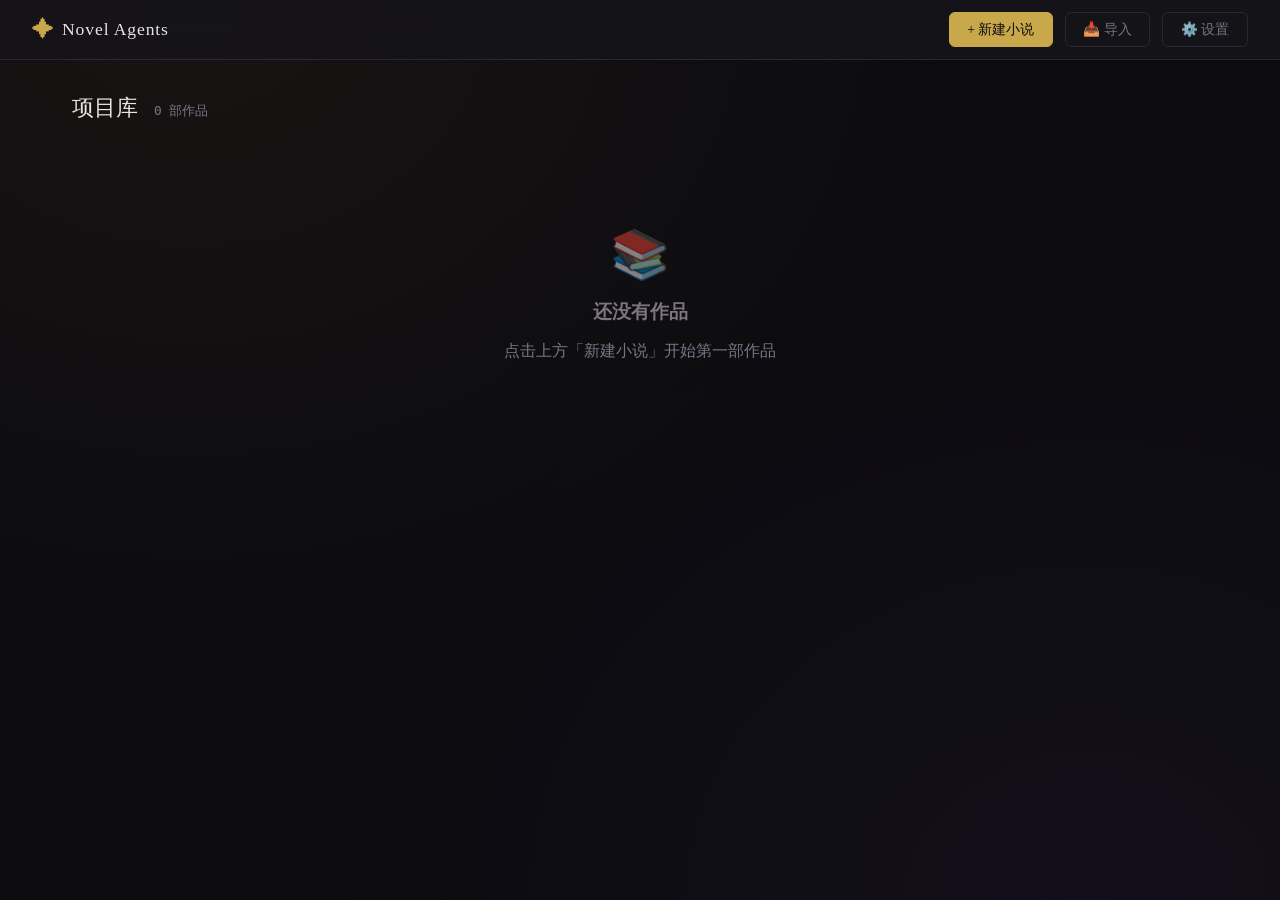
==== commit d5815a4a: "update" ====
--- a/index.html
+++ b/index.html
@@ -4,12 +4,48 @@
 <meta charset="UTF-8">
 <meta name="viewport" content="width=device-width, initial-scale=1.0">
 <title>Novel Agents</title>
-<link href="https://fonts.googleapis.com/css2?family=Noto+Serif+SC:wght@300;400;700&family=DM+Mono:wght@300;400;500&display=swap" rel="stylesheet">
-<!-- 样式内联（确保加载） -->
 <style>
+/* 定义字体变量，优先使用本地字体 */
+@font-face {
+  font-family: 'Noto Serif SC';
+  font-weight: 300;
+  font-display: swap;
+  src: local('Noto Serif SC Light'), local('NotoSerifSC-Light'), local('Songti SC Light'), local('STSong'), local('SimSun');
+}
+@font-face {
+  font-family: 'Noto Serif SC';
+  font-weight: 400;
+  font-display: swap;
+  src: local('Noto Serif SC Regular'), local('NotoSerifSC-Regular'), local('Songti SC Regular'), local('STSong'), local('SimSun');
+}
+@font-face {
+  font-family: 'Noto Serif SC';
+  font-weight: 700;
+  font-display: swap;
+  src: local('Noto Serif SC Bold'), local('NotoSerifSC-Bold'), local('Songti SC Bold'), local('STSong'), local('SimHei');
+}
+@font-face {
+  font-family: 'DM Mono';
+  font-weight: 300;
+  font-display: swap;
+  src: local('DM Mono Light'), local('DM Mono'), local('Courier New'), local('Courier'), monospace;
+}
+@font-face {
+  font-family: 'DM Mono';
+  font-weight: 400;
+  font-display: swap;
+  src: local('DM Mono Regular'), local('DM Mono'), local('Courier New'), local('Courier'), monospace;
+}
+@font-face {
+  font-family: 'DM Mono';
+  font-weight: 500;
+  font-display: swap;
+  src: local('DM Mono Medium'), local('DM Mono'), local('Courier New'), local('Courier'), monospace;
+}
+
 *{box-sizing:border-box;margin:0;padding:0}
 :root{--bg:#0c0b0f;--surface:#16141a;--surface2:#1e1b24;--border:#2a2733;--text:#e8e4df;--muted:#7a7485;--accent:#c9a84c;--accent2:#8b5cf6;--danger:#e05c5c;--success:#4caf7d}
-html,body{height:100%;background:var(--bg);color:var(--text);font-family:'Noto Serif SC',serif;background-image:radial-gradient(ellipse at 15% 0%,rgba(201,168,76,.06) 0%,transparent 50%),radial-gradient(ellipse at 85% 100%,rgba(139,92,246,.05) 0%,transparent 50%)}
+html,body{height:100%;background:var(--bg);color:var(--text);font-family:'Noto Serif SC','Songti SC','STSong',SimSun,serif;background-image:radial-gradient(ellipse at 15% 0%,rgba(201,168,76,.06) 0%,transparent 50%),radial-gradient(ellipse at 85% 100%,rgba(139,92,246,.05) 0%,transparent 50%)}
 ::-webkit-scrollbar{width:5px}
 ::-webkit-scrollbar-track{background:var(--surface)}
 ::-webkit-scrollbar-thumb{background:var(--border);border-radius:3px}
@@ -22,7 +58,7 @@
 .btn-danger{background:transparent;color:var(--danger);border-color:var(--danger)}
 .icon-btn{background:transparent;border:none;cursor:pointer;color:var(--muted);font-size:.9rem;padding:.2rem .4rem;border-radius:4px;transition:all .15s}
 .icon-btn:hover{color:var(--text);background:var(--surface2)}
-input,select,textarea{background:var(--surface2);border:1px solid var(--border);border-radius:6px;color:var(--text);font-family:'DM Mono',monospace;font-size:.8rem;padding:.5rem .7rem;width:100%;transition:border-color .2s;outline:none}
+input,select,textarea{background:var(--surface2);border:1px solid var(--border);border-radius:6px;color:var(--text);font-family:'DM Mono','Courier New',Courier,monospace;font-size:.8rem;padding:.5rem .7rem;width:100%;transition:border-color .2s;outline:none}
 input:focus,select:focus,textarea:focus{border-color:var(--accent)}
 textarea{resize:vertical;min-height:80px}
 select{cursor:pointer}
@@ -147,8 +183,8 @@
 .novel-content-wrapper{flex:1;overflow:auto;position:relative}
 .novel-toolbar{display:flex;justify-content:flex-end;gap:.5rem;padding:.5rem 2rem;border-top:1px solid var(--border);background:rgba(22,20,26,.8);flex-shrink:0}
 .outline-toolbar{display:flex;justify-content:flex-end;gap:.5rem;padding:.5rem 2rem;border-top:1px solid var(--border);background:rgba(22,20,26,.95);flex-shrink:0}
-#novel-editor{position:absolute;top:0;left:0;width:100%;height:100%;box-sizing:border-box;padding:2rem 3rem;font-size:1.05rem;line-height:2.2;white-space:pre-wrap;word-break:break-word;max-width:800px;margin:0 auto;border:none;outline:none;background:transparent;color:var(--text);font-family:'Noto Serif SC',serif;resize:none}
-.output-box{background:var(--surface);border:1px solid var(--border);border-radius:8px;overflow-y:auto;padding:.75rem;font-family:'DM Mono',monospace;font-size:.73rem;line-height:1.8;white-space:pre-wrap;word-break:break-word;color:var(--text);min-height:180px;max-height:55vh;flex:1}
+#novel-editor{position:absolute;top:0;left:0;width:100%;height:100%;box-sizing:border-box;padding:2rem 3rem;font-size:1.05rem;line-height:2.2;white-space:pre-wrap;word-break:break-word;max-width:800px;margin:0 auto;border:none;outline:none;background:transparent;color:var(--text);font-family:'Noto Serif SC','Songti SC','STSong',SimSun,serif;resize:none}
+.output-box{background:var(--surface);border:1px solid var(--border);border-radius:8px;overflow-y:auto;padding:.75rem;font-family:'DM Mono','Courier New',Courier,monospace;font-size:.73rem;line-height:1.8;white-space:pre-wrap;word-break:break-word;color:var(--text);min-height:180px;max-height:55vh;flex:1}
 
 /* Switch Toggle Style */
 .switch{position:relative;display:inline-block;width:44px;height:24px}
@@ -181,7 +217,7 @@
   </div>
   <div class="header-actions" id="header-actions">
     <button class="btn btn-primary" id="btn-new">+ 新建小说</button>
-
+    <button class="btn btn-ghost" id="btn-import">📥 导入</button>
     <button class="btn btn-ghost" id="btn-settings-header">&#9881; 设置</button>
   </div>
 </div>
@@ -504,25 +540,27 @@
 </div>
 
 <!-- 应用脚本 - 模块化架构 -->
-<script src="web/js/storage.js"></script>
-<script src="web/js/utils.js"></script>
-<script src="web/js/providers.js"></script>
-<script src="web/js/api.js"></script>
-<script src="web/js/project.js"></script>
-<script src="web/js/navigation.js"></script>
-<script src="web/js/ui.js"></script>
-<script src="web/js/outline.js"></script>
+<!-- 优化 4: 使用 defer 延迟加载非关键脚本，让 DOM 先解析 -->
+<script src="web/js/storage.js" defer></script>
+<script src="web/js/utils.js" defer></script>
+<script src="web/js/providers.js" defer></script>
+<script src="web/js/api.js" defer></script>
+<script src="web/js/project.js" defer></script>
+<script src="web/js/navigation.js" defer></script>
+<script src="web/js/ui.js" defer></script>
+<script src="web/js/outline.js" defer></script>
 
 <!-- Novelist 子模块（按依赖顺序） -->
-<script src="web/js/chapter-detection.js"></script>
-<script src="web/js/character-agent.js"></script>
-<script src="web/js/character-reaction.js"></script>
-<script src="web/js/character-update.js"></script>
-<script src="web/js/outline-modification.js"></script>
-<script src="web/js/novel-generator.js"></script>
+<script src="web/js/chapter-detection.js" defer></script>
+<script src="web/js/character-agent.js" defer></script>
+<script src="web/js/character-reaction.js" defer></script>
+<script src="web/js/character-update.js" defer></script>
+<script src="web/js/outline-modification.js" defer></script>
+<script src="web/js/novel-generator.js" defer></script>
 
 <!-- Novelist 主入口 -->
-<script src="web/js/novelist.js"></script>
-<script src="web/js/app.js"></script>
+<script src="web/js/novelist.js" defer></script>
+<!-- 优化 5: app.js 作为入口文件，需要等待所有依赖加载完成 -->
+<script src="web/js/app.js" defer></script>
 </body>
 </html>
